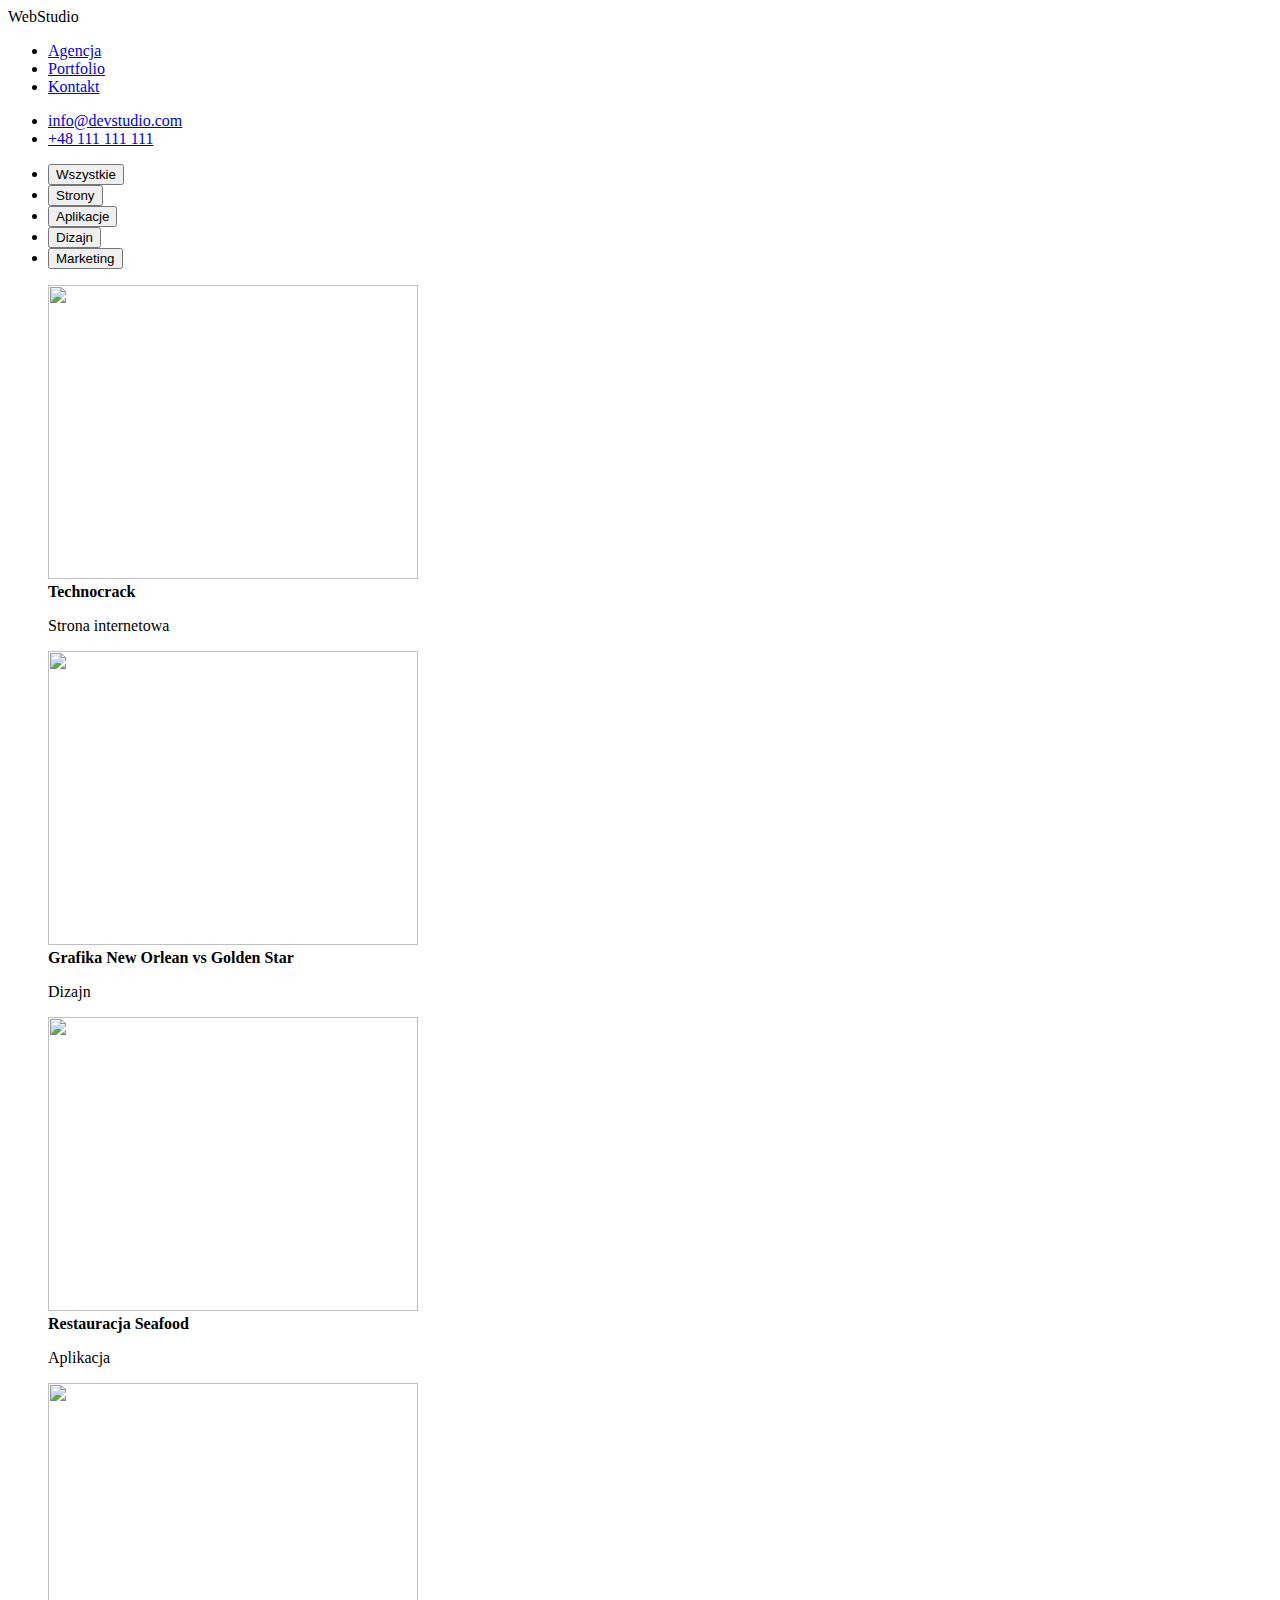
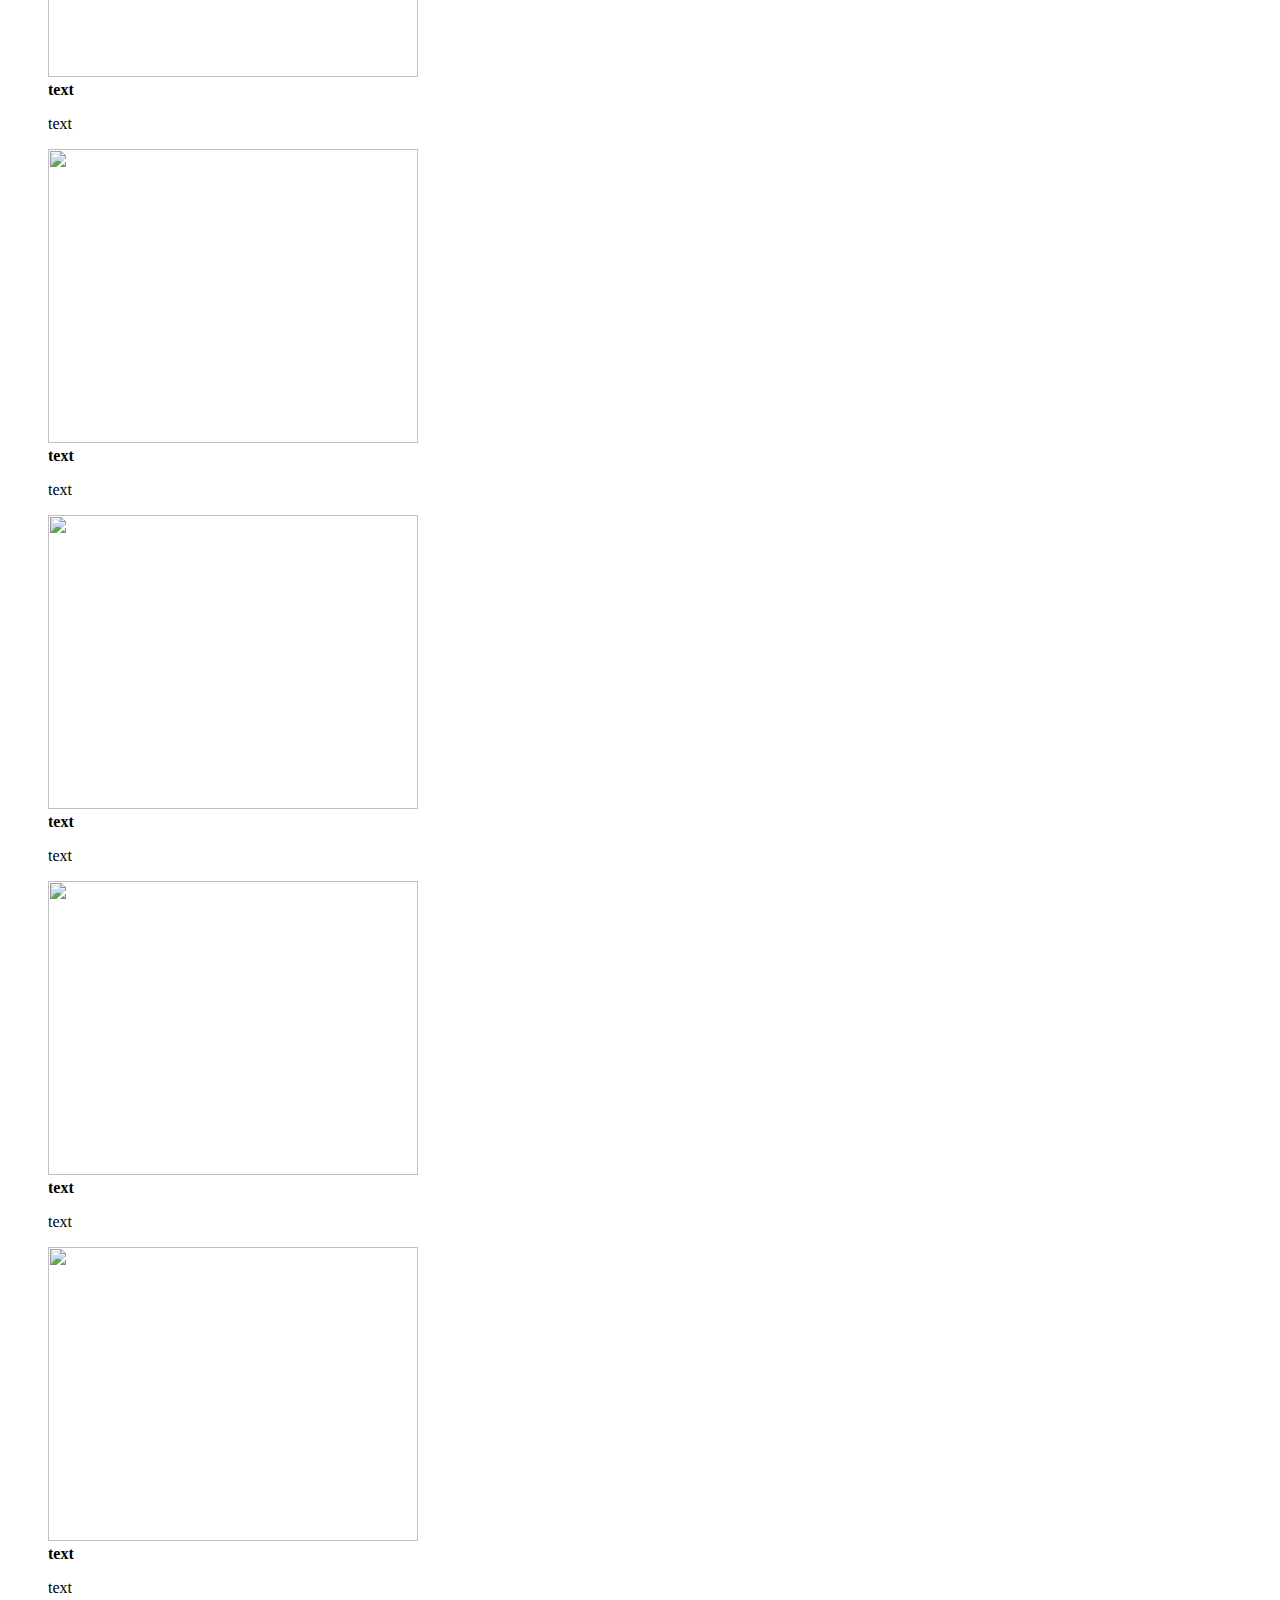
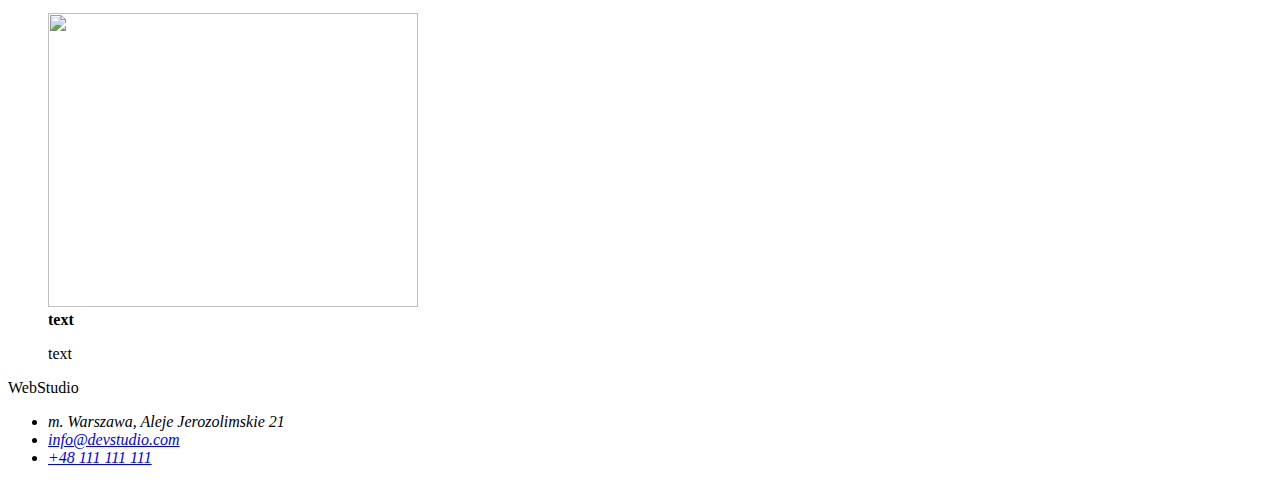
==== portfolio.html @ 41a2c411 "update" ====
<!DOCTYPE html>
<html lang="pl">
  <head>
    <meta charset="UTF-8" />
    <meta http-equiv="X-UA-Compatible" content="IE=edge" />
    <meta name="viewport" content="width=device-width, initial-scale=1.0" />
    <title>WebStudio</title>
    
  </head>
  <body>
    <header>
      <span>Web</span>Studio
      <nav>
        <ul>
          <li><a href="index.html">Agencja</a></li>
          <li><a href="portfolio.html">Portfolio</a></li>
          <li><a href="#">Kontakt</a></li>
        </ul>
      </nav>
      <ul>
        <li>
          <a href="mailto:info@devstudio.com">info@devstudio.com</a>
        </li>
        <li><a href="tel:+48111111111">+48 111 111 111</a></li>
      </ul>
    </header>
    <main>
      <div class="filter-bar">
        <ul>
          <li><input type="button" value="Wszystkie" /></li>
          <li><input type="button" value="Strony" /></li>
          <li><input type="button" value="Aplikacje" /></li>
          <li><input type="button" value="Dizajn" /></li>
          <li><input type="button" value="Marketing" /></li>
        </ul>
      </div>
      <div>
        <figure>
          <img src="images/img_Technocrack.jpg" alt="" width="370" height="294" />
          <figcaption>
            <b>Technocrack</b>
            <p>Strona internetowa</p>
          </figcaption>
        </figure>
        <figure>
          <img src="images/img_Grafika_New_Orlean .jpg" alt="" width="370" height="294" />
          <figcaption>
            <b>Grafika New Orlean vs Golden Star</b>
            <p>Dizajn</p>
          </figcaption>
        </figure>
        <figure>
          <img src="images/img_Restauracja_Seafood.jpg" alt="" width="370" height="294" />
          <figcaption>
            <b>Restauracja Seafood</b>
            <p>Aplikacja</p>
          </figcaption>
        </figure>
        <figure>
          <img src="images/img_Projekt_Prime.jpg" alt="" width="370" height="294" />
          <figcaption>
            <b>text</b>
            <p>text</p>
          </figcaption>
        </figure>
        <figure>
          <img src="images/img_Projekt_Boxes.jpg" alt="" width="370" height="294" />
          <figcaption>
            <b>text</b>
            <p>text</p>
          </figcaption>
        </figure>
        <figure>
          <img src="images/img_Inspiration_has_no_Borders.jpg" alt="" width="370" height="294" />
          <figcaption>
            <b>text</b>
            <p>text</p>
          </figcaption>
        </figure>
        <figure>
          <img src="images/img_Magazyn Limited Edition_.jpg" alt="" width="370" height="294" />
          <figcaption>
            <b>text</b>
            <p>text</p>
          </figcaption>
        </figure>
        <figure>
          <img src="images/img_Projekt_LAB.jpg" alt="" width="370" height="294" />
          <figcaption>
            <b>text</b>
            <p>text</p>
          </figcaption>
        </figure>
        <figure>
          <img src="images/img_Growing_Business.jpg" alt="" width="370" height="294" />
          <figcaption>
            <b>text</b>
            <p>text</p>
          </figcaption>
        </figure>
      </div>
    </main>
    <footer>
      <span>Web</span>Studio
      <address>
        <ul>
          <li>m. Warszawa, Aleje Jerozolimskie 21</li>
          <li>
            <a href="mailto:info@devstudio.com">info@devstudio.com</a>
          </li>
          <li><a href="tel:+48111111111">+48 111 111 111</a></li>
        </ul>
      </address>
    </footer>
  </body>
</html>
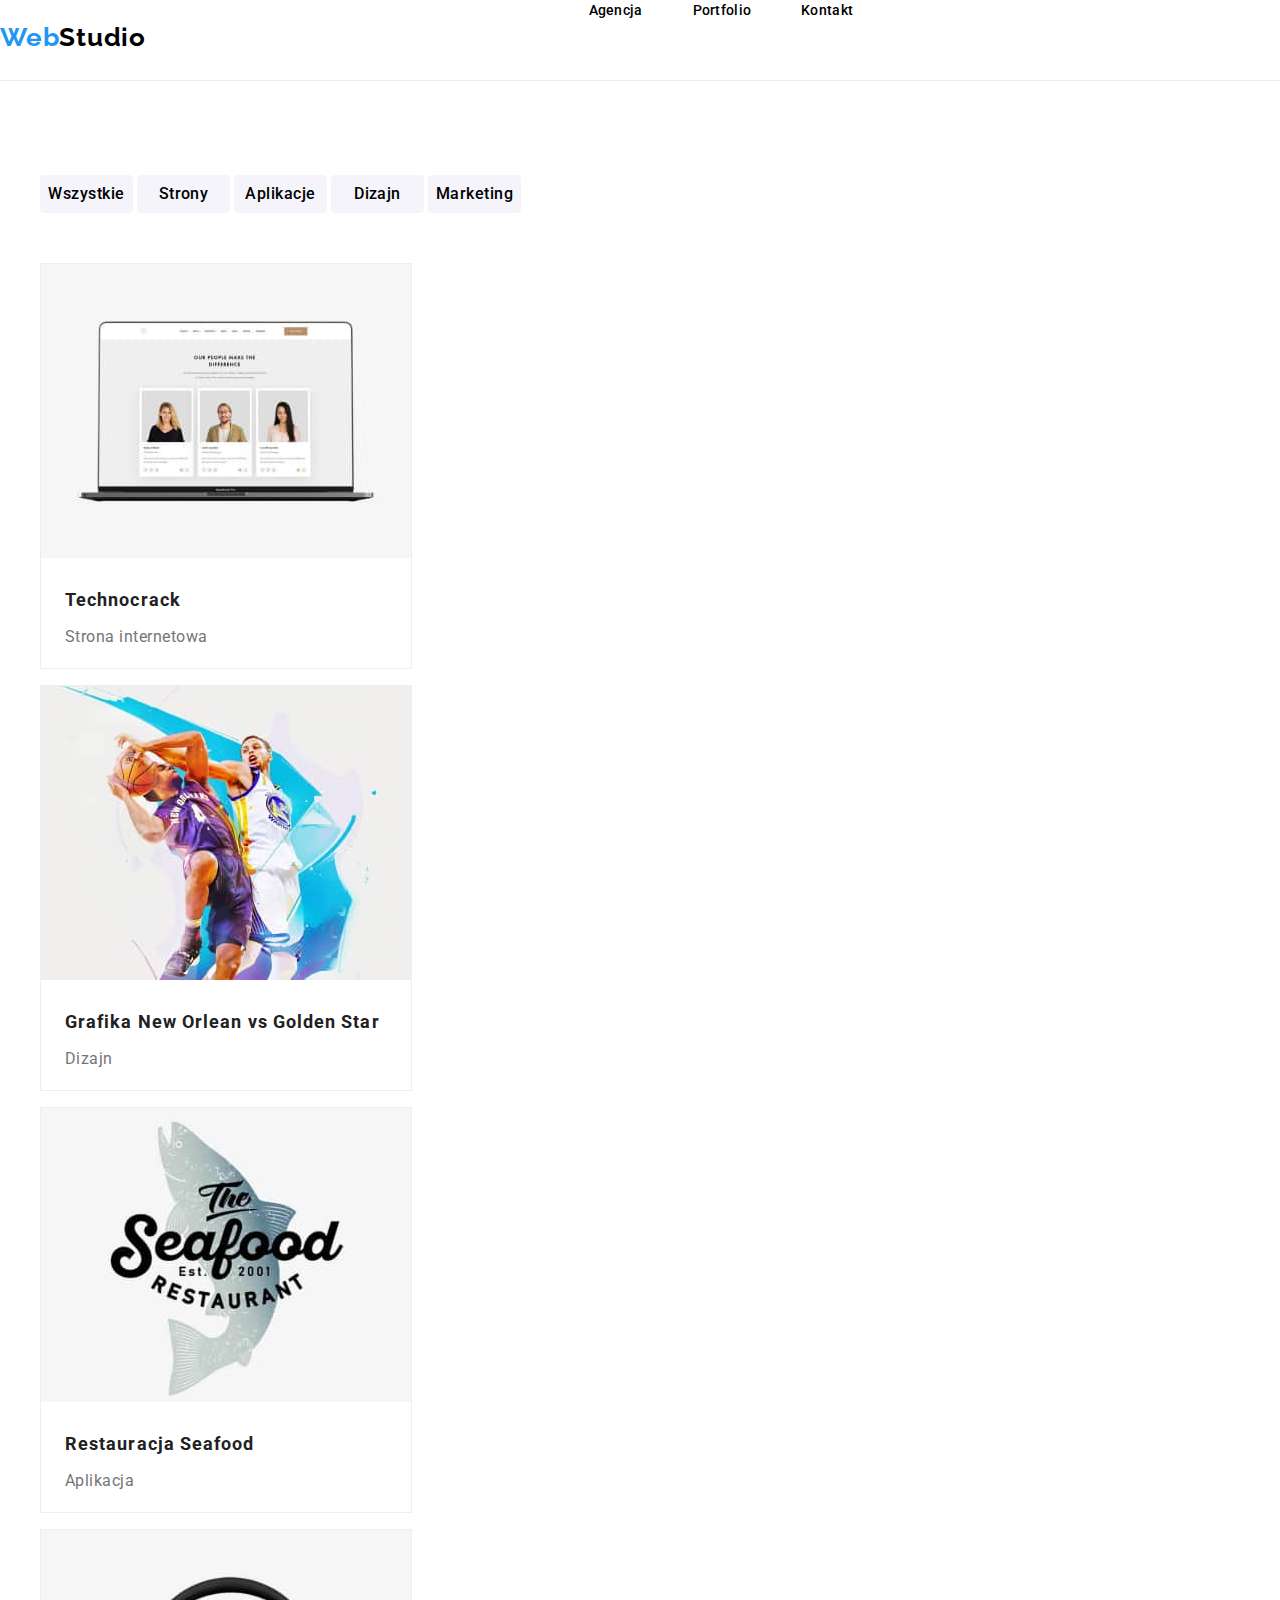
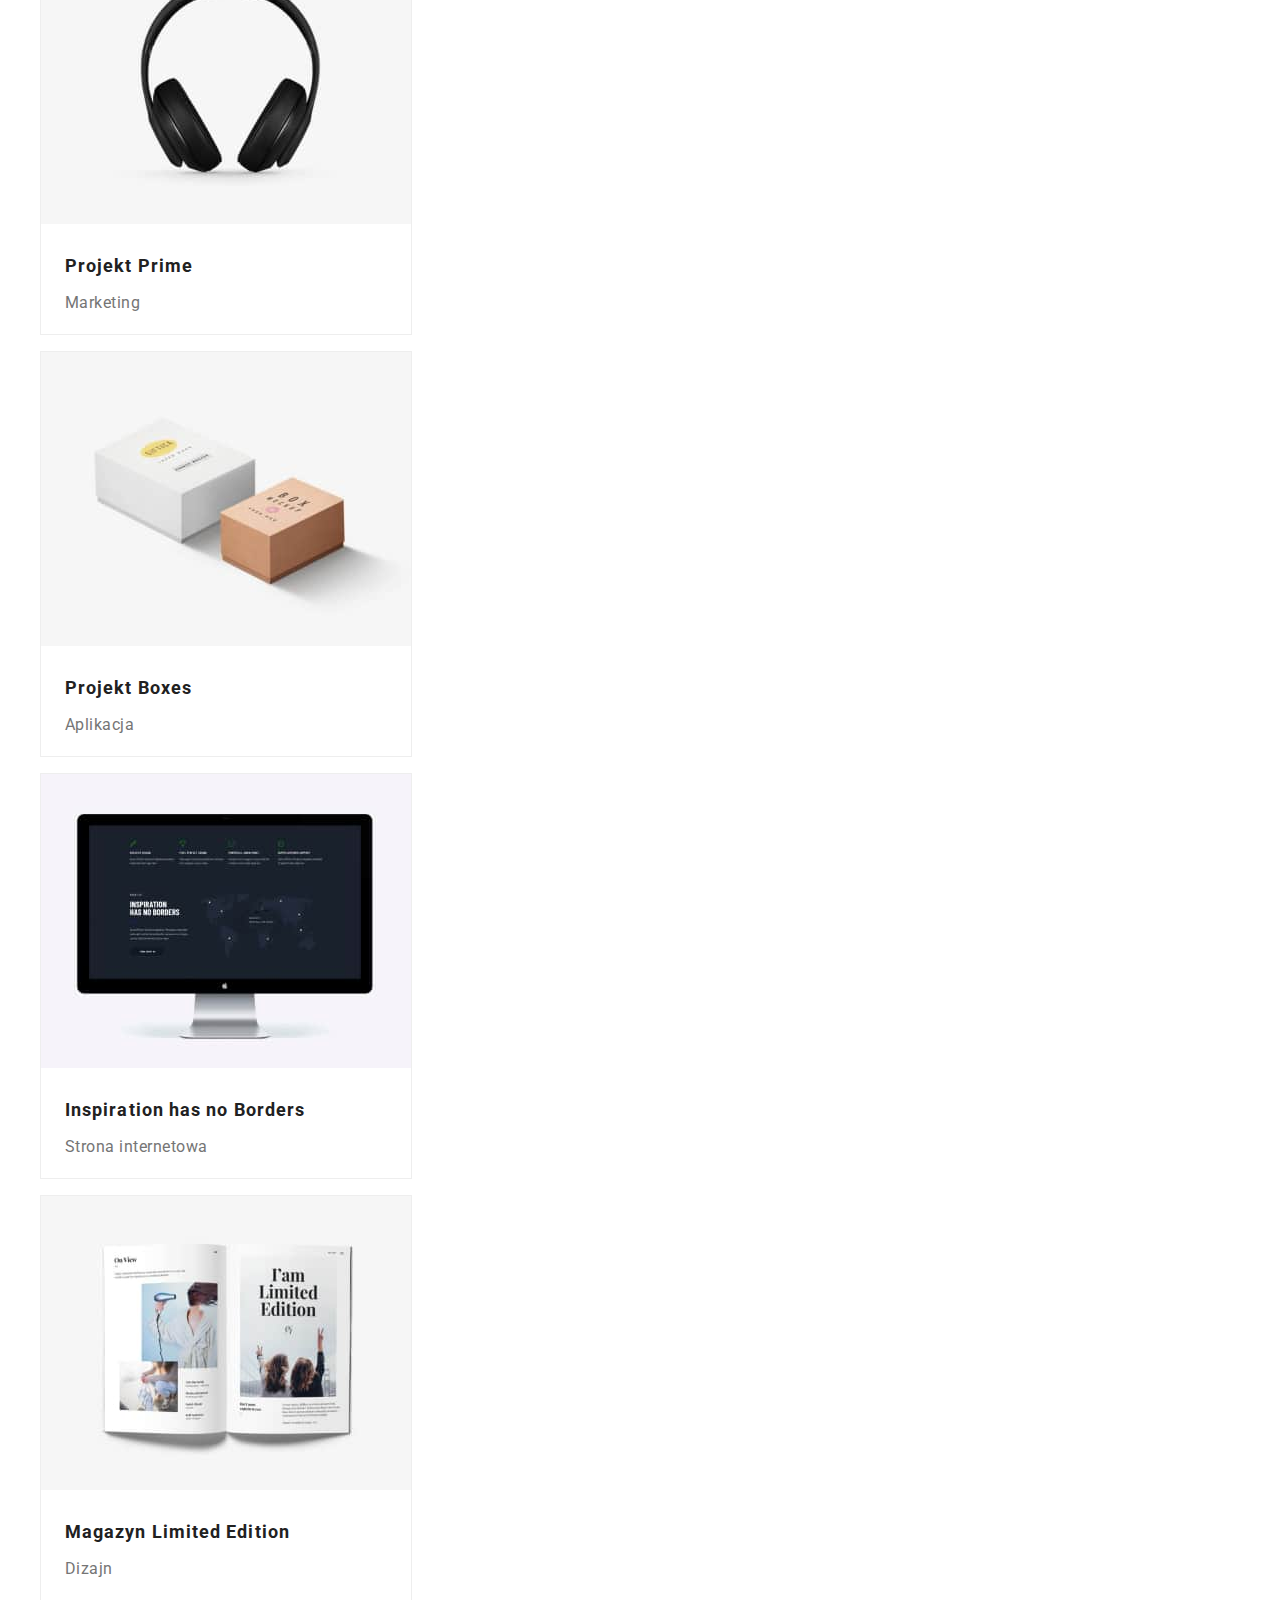
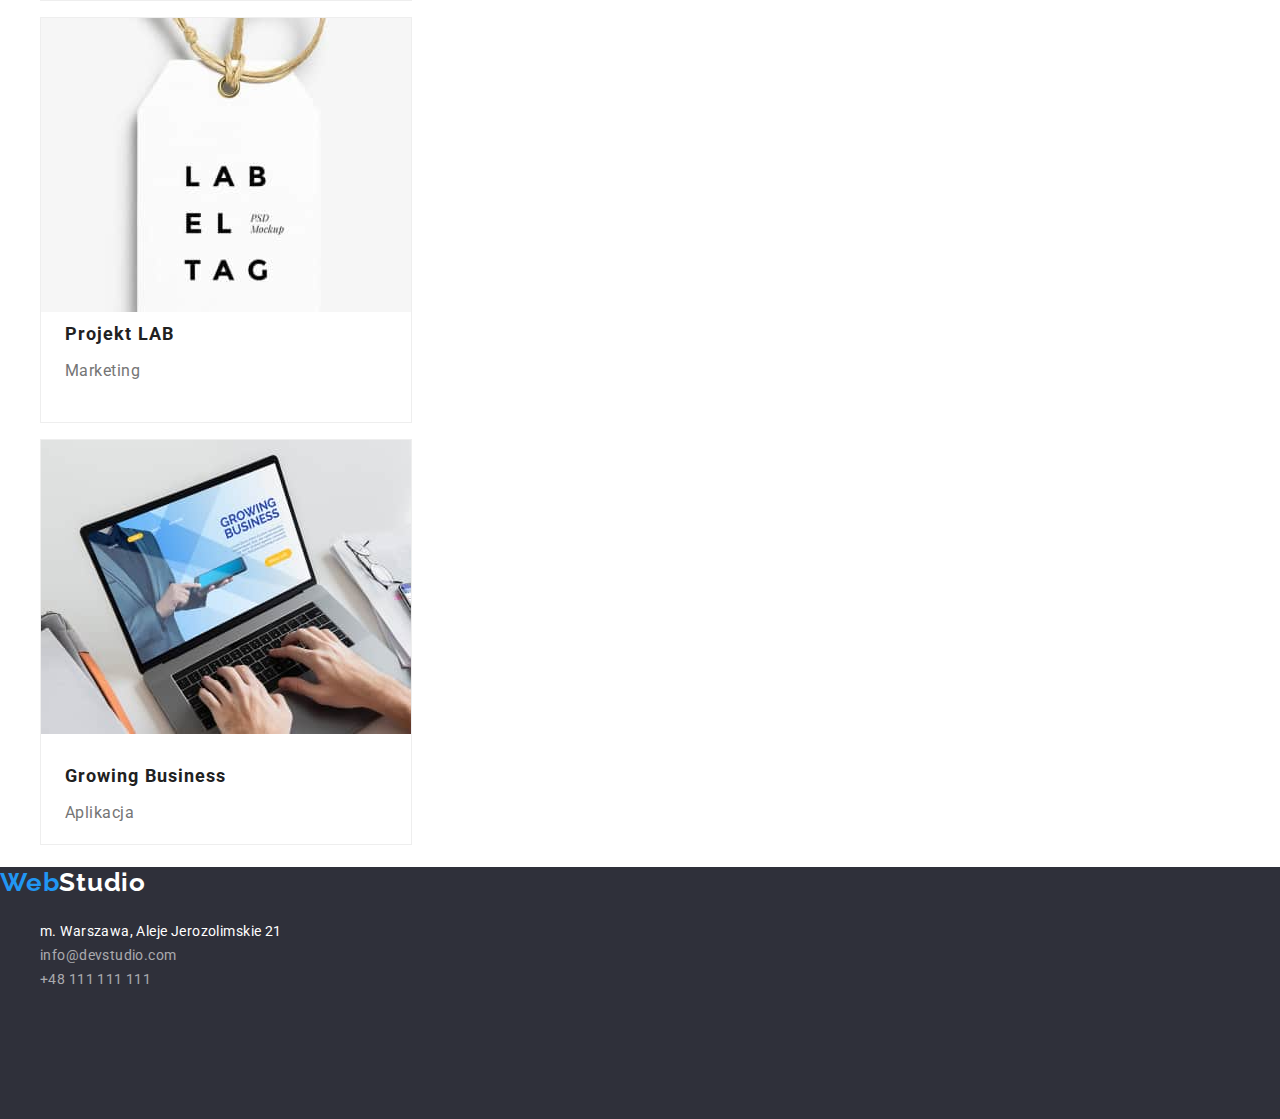
==== commit 4a3d58e6: "update site" ====
--- a/portfolio.html
+++ b/portfolio.html
@@ -5,110 +5,108 @@
     <meta http-equiv="X-UA-Compatible" content="IE=edge" />
     <meta name="viewport" content="width=device-width, initial-scale=1.0" />
     <title>WebStudio</title>
-    
+    <link rel="stylesheet" href="css/styles.css" />
   </head>
   <body>
     <header>
-      <span>Web</span>Studio
-      <nav>
-        <ul>
-          <li><a href="index.html">Agencja</a></li>
-          <li><a href="portfolio.html">Portfolio</a></li>
-          <li><a href="#">Kontakt</a></li>
-        </ul>
-      </nav>
-      <ul>
-        <li>
-          <a href="mailto:info@devstudio.com">info@devstudio.com</a>
-        </li>
-        <li><a href="tel:+48111111111">+48 111 111 111</a></li>
-      </ul>
-    </header>
-    <main>
-      <div class="filter-bar">
-        <ul>
-          <li><input type="button" value="Wszystkie" /></li>
-          <li><input type="button" value="Strony" /></li>
-          <li><input type="button" value="Aplikacje" /></li>
-          <li><input type="button" value="Dizajn" /></li>
-          <li><input type="button" value="Marketing" /></li>
+      <div class="nav">
+        <h2 class="logo"><span>Web</span>Studio</h2>
+        <nav>
+          <ul class="menu">
+            <li><a href="index.html">Agencja</a></li>
+            <li><a href="portfolio.html">Portfolio</a></li>
+            <li><a href="#">Kontakt</a></li>
+          </ul>
+        </nav>
+        <ul class="contact">
+          <li><a href="mailto:info@devstudio.com">info@devstudio.com</a></li>
+          <li><a href="tel:+48111111111">+48 111 111 111</a></li>
         </ul>
       </div>
-      <div>
-        <figure>
+    </header>
+    <main class="content">
+      <section id="filter-bar">
+        <ul class="items">
+          <li class="item"><input type="button" value="Wszystkie" /></li>
+          <li class="item"><input type="button" value="Strony" /></li>
+          <li class="item"><input type="button" value="Aplikacje" /></li>
+          <li class="item"><input type="button" value="Dizajn" /></li>
+          <li class="item"><input type="button" value="Marketing" /></li>
+        </ul>
+      </section>
+      <section id="projects">
+        <figure class="photo">
           <img src="images/img_Technocrack.jpg" alt="" width="370" height="294" />
           <figcaption>
-            <b>Technocrack</b>
-            <p>Strona internetowa</p>
+            <p id="name">Technocrack</p>
+            <p id="type">Strona internetowa</p>
           </figcaption>
         </figure>
-        <figure>
+        <figure class="photo">
           <img src="images/img_Grafika_New_Orlean .jpg" alt="" width="370" height="294" />
           <figcaption>
-            <b>Grafika New Orlean vs Golden Star</b>
-            <p>Dizajn</p>
+            <p id="name">Grafika New Orlean vs Golden Star</p>
+            <p id="type">Dizajn</p>
           </figcaption>
         </figure>
-        <figure>
+        <figure class="photo">
           <img src="images/img_Restauracja_Seafood.jpg" alt="" width="370" height="294" />
           <figcaption>
-            <b>Restauracja Seafood</b>
-            <p>Aplikacja</p>
+            <p id="name">Restauracja Seafood</p>
+            <p id="type">Aplikacja</p>
           </figcaption>
         </figure>
-        <figure>
+        <figure class="photo">
           <img src="images/img_Projekt_Prime.jpg" alt="" width="370" height="294" />
           <figcaption>
-            <b>text</b>
-            <p>text</p>
+            <p id="name">Projekt Prime</p>
+            <p id="type">Marketing</p>
           </figcaption>
         </figure>
-        <figure>
+        <figure class="photo">
           <img src="images/img_Projekt_Boxes.jpg" alt="" width="370" height="294" />
           <figcaption>
-            <b>text</b>
-            <p>text</p>
+            <p id="name">Projekt Boxes</p>
+            <p id="type">Aplikacja</p>
           </figcaption>
         </figure>
-        <figure>
+        <figure class="photo">
           <img src="images/img_Inspiration_has_no_Borders.jpg" alt="" width="370" height="294" />
           <figcaption>
-            <b>text</b>
-            <p>text</p>
+            <p id="name">Inspiration has no Borders</p>
+            <p id="type">Strona internetowa</p>
           </figcaption>
         </figure>
-        <figure>
+        <figure class="photo">
           <img src="images/img_Magazyn Limited Edition_.jpg" alt="" width="370" height="294" />
           <figcaption>
-            <b>text</b>
-            <p>text</p>
+            <p id="name">Magazyn Limited Edition</p>
+            <p id="type">Dizajn</p>
           </figcaption>
         </figure>
-        <figure>
+        <figure class="photo">
           <img src="images/img_Projekt_LAB.jpg" alt="" width="370" height="294" />
           <figcaption>
-            <b>text</b>
-            <p>text</p>
+            <b id="name">Projekt LAB</b>
+            <p id="type">Marketing</p>
           </figcaption>
         </figure>
-        <figure>
+        <figure class="photo">
           <img src="images/img_Growing_Business.jpg" alt="" width="370" height="294" />
           <figcaption>
-            <b>text</b>
-            <p>text</p>
+            <p id="name">Growing Business</p>
+            <p id="type">Aplikacja</p>
           </figcaption>
         </figure>
-      </div>
+      </section>
     </main>
     <footer>
-      <span>Web</span>Studio
+      <h2 class="logo"><span>Web</span>Studio</h2>
       <address>
-        <ul>
-          <li>m. Warszawa, Aleje Jerozolimskie 21</li>
-          <li>
-            <a href="mailto:info@devstudio.com">info@devstudio.com</a>
-          </li>
-          <li><a href="tel:+48111111111">+48 111 111 111</a></li>
+        <ul class="items">
+          <li class="item">m. Warszawa, Aleje Jerozolimskie 21</li>
+          <li class="item">info@devstudio.com</li>
+          <li class="item">+48 111 111 111</li>
         </ul>
       </address>
     </footer>
--- a/css/styles.css
+++ b/css/styles.css
@@ -0,0 +1,311 @@
+@import url("https://fonts.googleapis.com/css2?family=Raleway:wght@700&family=Roboto:wght@400;500;700;900&display=swap");
+
+body {
+  color: #000;
+  margin: 0px;
+  padding: 0px;
+  font-family: "Roboto", sans-serif;
+}
+
+header {
+  border-bottom: 1px solid #ececec;
+  width: 1600px;
+}
+
+header .nav {
+  height: 80px;
+  margin: 0;
+  display: flex;
+  justify-content: space-between;
+}
+
+header .logo {
+  font-family: "Raleway", sans-serif;
+  font-style: normal;
+  font-weight: 700;
+  font-size: 26px;
+  line-height: 31px;
+  letter-spacing: 0.03em;
+}
+
+header .logo span {
+  color: #2196f3;
+}
+/* navigation bar links */
+header .menu {
+  list-style-type: none;
+  margin: 0px;
+}
+
+header .menu li {
+  display: inline-block;
+  margin-left: 46px;
+}
+
+header .menu a {
+  text-decoration: none;
+  font-weight: 500;
+  font-size: 14px;
+  line-height: 16px;
+  letter-spacing: 0.02em;
+  color: #000;
+}
+
+header .menu a:hover,
+a:focus {
+  color: #2196f3;
+}
+
+/* navigation bar contact */
+header .contact {
+  list-style: none;
+  margin: 0px;
+}
+header .contact li {
+  display: inline-block;
+  margin-left: 50px;
+}
+
+header .contact a {
+  text-decoration: none;
+  font-weight: 500;
+  font-size: 14px;
+  line-height: 16px;
+  letter-spacing: 0.02em;
+
+  color: #757575;
+}
+
+header .contact a:hover,
+a:focus {
+  color: #2196f3;
+}
+/* header board */
+header .board {
+  width: 1600px;
+  height: 600px;
+  background: #2f303a;
+}
+
+header .board .motto {
+  font-weight: 900;
+  font-size: 44px;
+  line-height: 60px;
+  letter-spacing: 0.06em;
+  width: 696px;
+  text-transform: uppercase;
+  color: #ffffff;
+  text-align: center;
+  margin: auto;
+  padding-top: 200px;
+  padding-bottom: 40px;
+}
+
+header .board button {
+  width: 200px;
+  height: 50px;
+  border: none;
+  background: #2196f3;
+  box-shadow: 0px 4px 4px rgba(0, 0, 0, 0.15);
+  border-radius: 4px;
+  font-weight: 700;
+  font-size: 16px;
+  line-height: 30px;
+  text-align: center;
+  letter-spacing: 0.06em;
+  border: none;
+  color: #ffffff;
+  margin: auto;
+  display: block;
+}
+
+.content #advantages .items {
+  list-style: none;
+}
+.content #advantages .item {
+  display: inline-block;
+}
+.content #advantages .item .box {
+  width: 270px;
+  height: 101px;
+}
+
+.content #takeCare h2 {
+  font-weight: 700;
+  font-size: 36px;
+  line-height: 42px;
+  /* text-align: center; */
+  letter-spacing: 0.03em;
+
+  color: #212121;
+}
+
+.content #takeCare .items {
+  display: inline-block;
+}
+
+.content #takeCare .item {
+  display: inline-block;
+}
+
+.content #team h2 {
+  font-weight: 700;
+  font-size: 36px;
+  line-height: 42px;
+  /* text-align: center; */
+  letter-spacing: 0.03em;
+
+  color: #212121;
+}
+
+.content #team .items {
+  display: inline-block;
+}
+
+.content #team .item {
+  display: inline-block;
+}
+
+.content #team .box {
+  width: 270px;
+  height: 368px;
+
+  background: #ffffff;
+  /* material shadow v1 */
+
+  box-shadow: 0px 1px 3px rgba(0, 0, 0, 0.12), 0px 1px 1px rgba(0, 0, 0, 0.14), 0px 2px 1px rgba(0, 0, 0, 0.2);
+  border-radius: 0px 0px 4px 4px;
+}
+
+.content #team .box #name {
+  font-weight: 500;
+  font-size: 16px;
+  line-height: 19px;
+  /* identical to box height */
+
+  text-align: center;
+  letter-spacing: 0.03em;
+
+  color: #212121;
+}
+.content #team .box #workplace {
+  font-size: 16px;
+  line-height: 19px;
+  /* identical to box height */
+
+  text-align: center;
+  letter-spacing: 0.03em;
+
+  color: #757575;
+}
+
+.content #filter-bar {
+  margin-top: 94px;
+}
+
+.content #filter-bar .items {
+  list-style: none;
+}
+.content #filter-bar .item {
+  display: inline-block;
+}
+
+.content #filter-bar input[type="button"] {
+  font-family: "Roboto";
+  font-style: normal;
+  font-weight: 500;
+  font-size: 16px;
+  line-height: 26px;
+  /* identical to box height, or 162% */
+
+  text-align: center;
+  letter-spacing: 0.03em;
+  width: 93px;
+  height: 38px;
+  background: #f5f4fa;
+  border-radius: 4px;
+  border: 0px;
+}
+
+.content #filter-bar input[type="button"]:hover {
+  width: 93px;
+  height: 38px;
+  background: #2196f3;
+  color: #ffffff;
+  border-radius: 4px;
+}
+
+.content #projects {
+  margin-top: 50px;
+}
+
+.content #projects .photo {
+  margin-right: 30px;
+  width: 370px;
+  height: 404px;
+  background: #ffffff;
+  border: 1px solid #eeeeee;
+}
+
+.content #projects #name {
+  font-weight: 700;
+  font-size: 18px;
+  line-height: 36px;
+
+  margin: 20px 0 0 24px;
+  letter-spacing: 0.06em;
+
+  color: #212121;
+}
+
+.content #projects #type {
+  font-size: 16px;
+  line-height: 30px;
+  /* identical to box height, or 188% */
+  margin: 4px 0 0 24px;
+  letter-spacing: 0.03em;
+
+  color: #757575;
+}
+
+/* Footer styles */
+footer {
+  background-color: #2f303a;
+  width: 1600px;
+  height: 252px;
+}
+
+footer .logo {
+  font-family: "Raleway", sans-serif;
+  font-style: normal;
+  font-weight: 700;
+  font-size: 26px;
+  line-height: 31px;
+  letter-spacing: 0.03em;
+  color: #fff;
+}
+
+footer .logo span {
+  color: #2196f3;
+}
+
+footer address .items {
+  list-style: none;
+  font-style: normal;
+}
+
+footer address .item:first-child {
+  font-size: 14px;
+  line-height: 24px;
+  letter-spacing: 0.03em;
+
+  color: #ffffff;
+}
+
+footer address .item {
+  font-size: 14px;
+  line-height: 24px;
+  /* or 171% */
+  letter-spacing: 0.03em;
+  color: rgba(255, 255, 255, 0.6);
+}
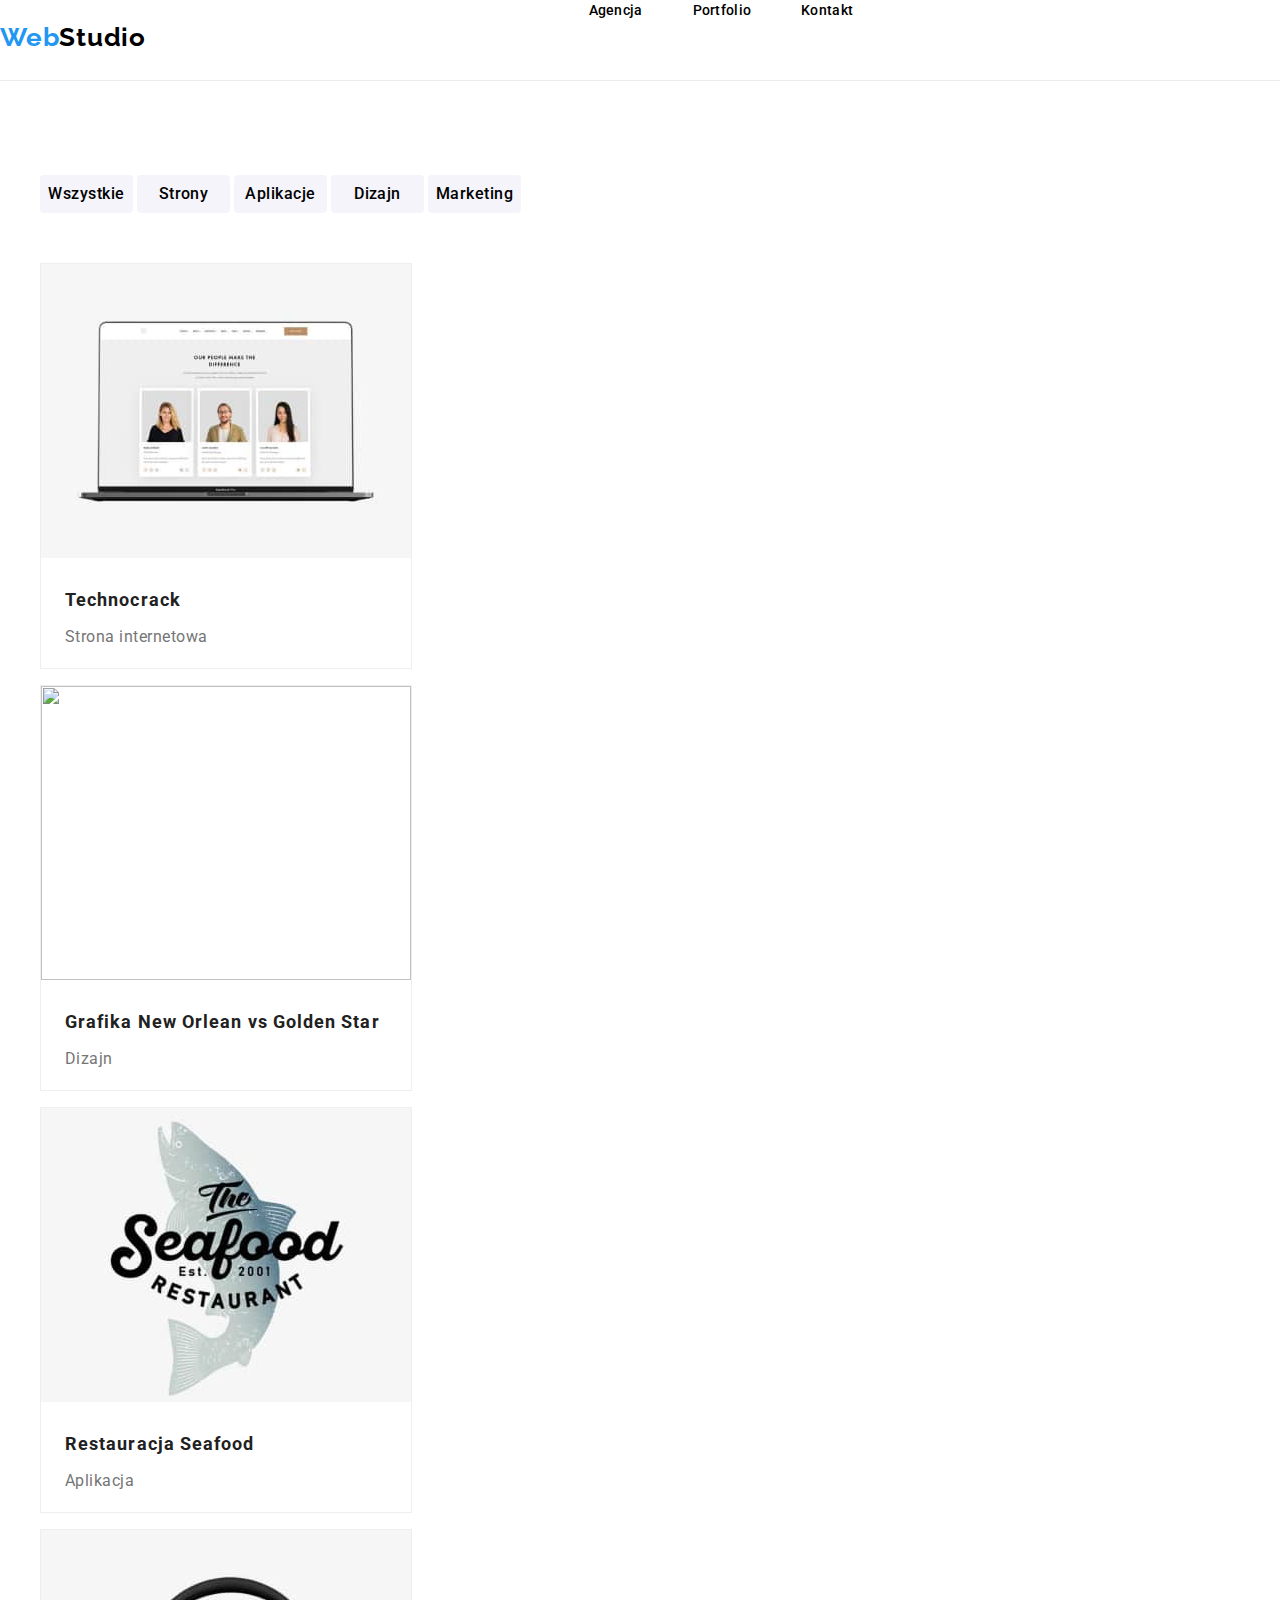
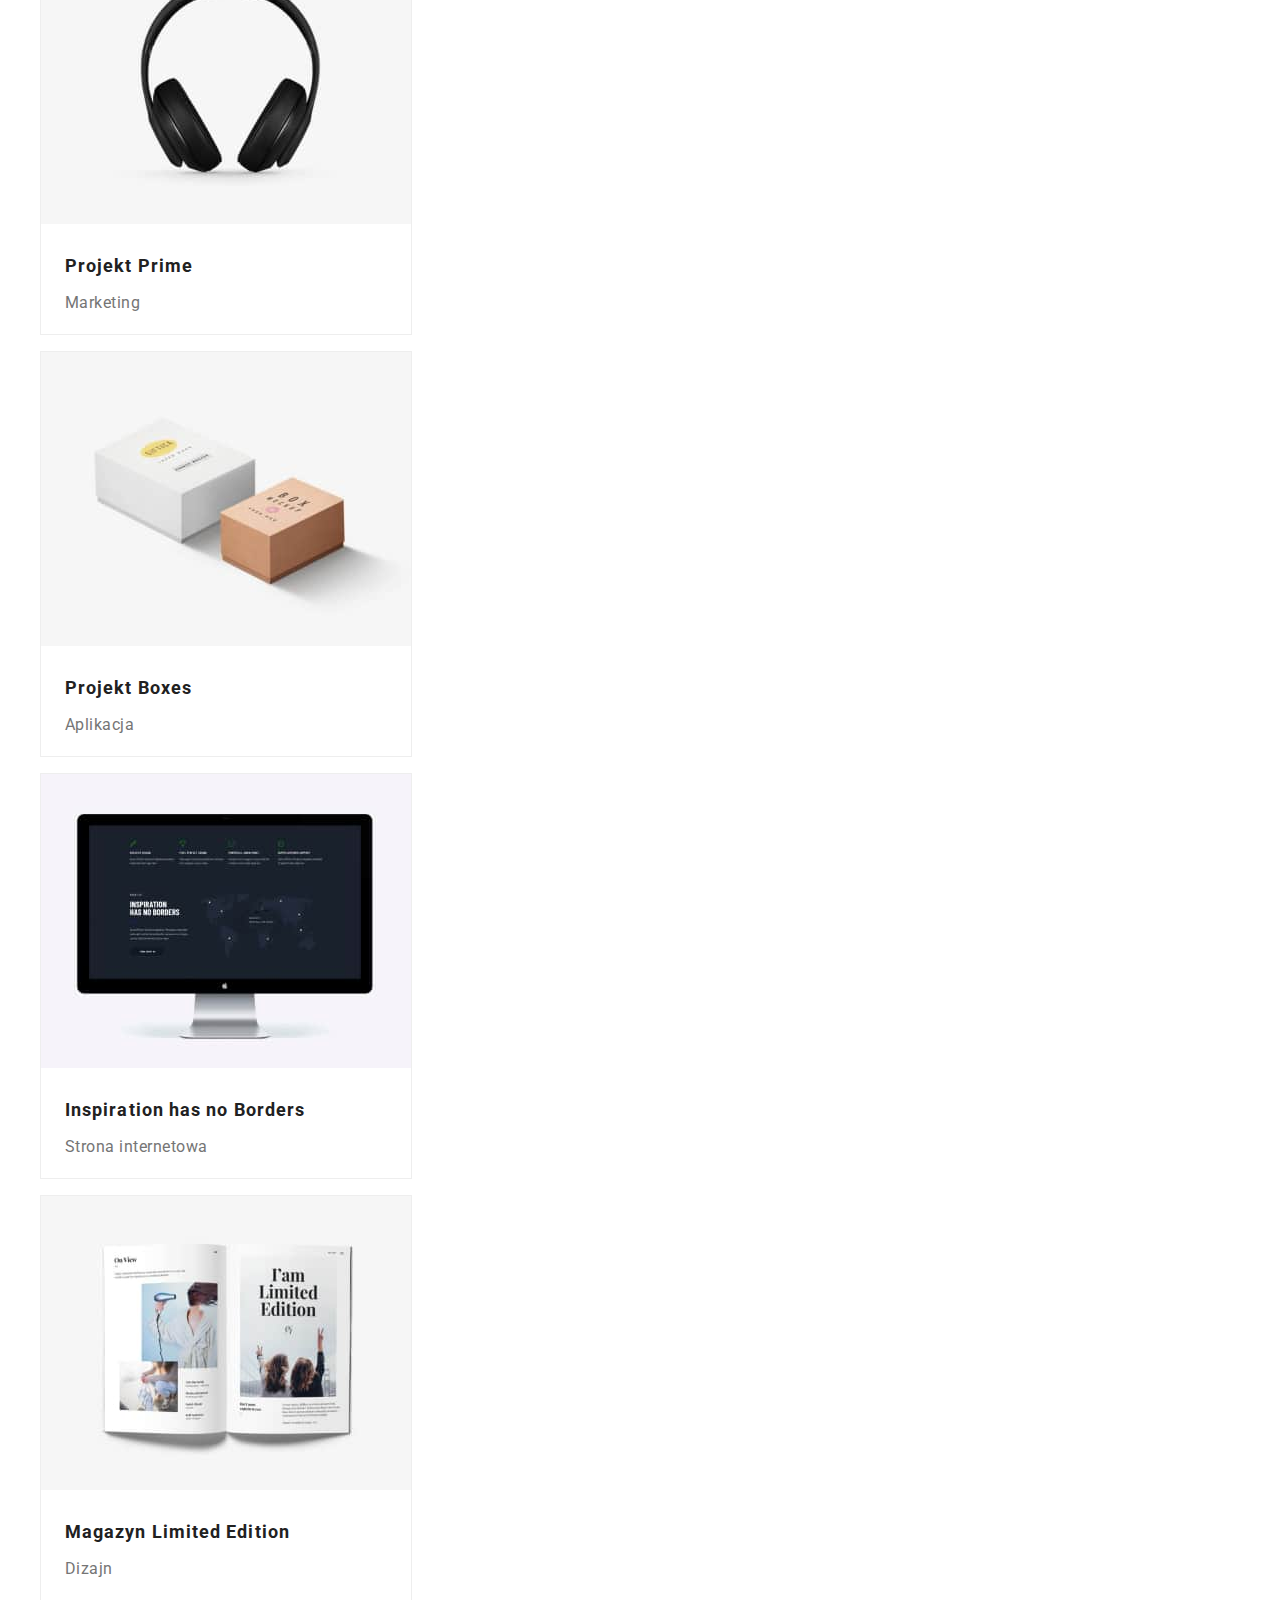
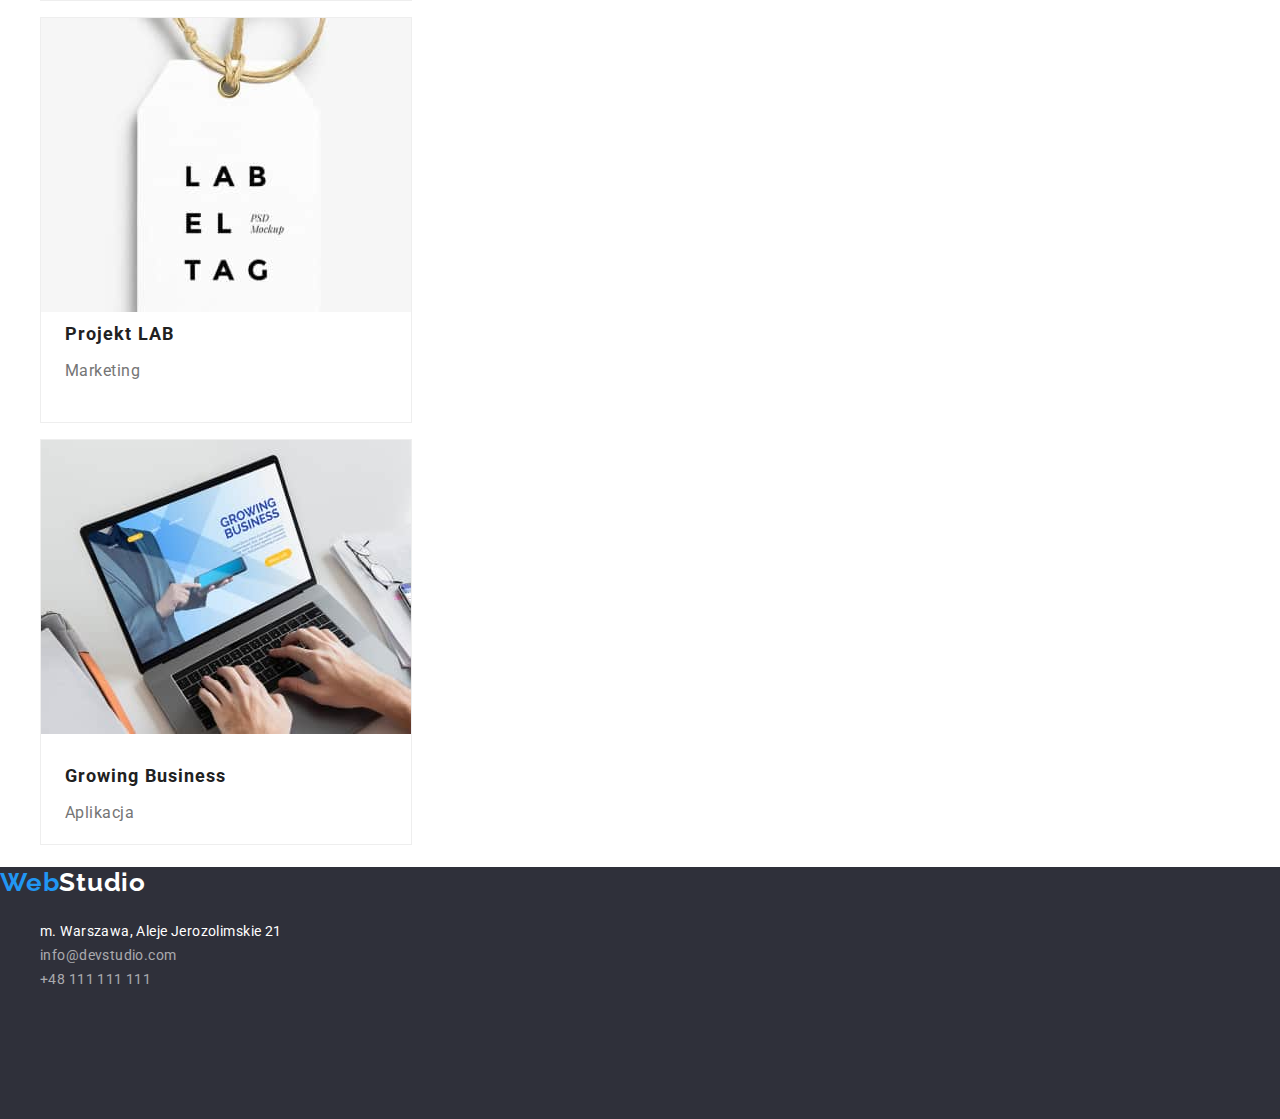
==== commit c3c7b44e: "fix 0.0.2" ====
--- a/portfolio.html
+++ b/portfolio.html
@@ -25,7 +25,7 @@
       </div>
     </header>
     <main class="content">
-      <section id="filter-bar">
+      <div id="filter-bar">
         <ul class="items">
           <li class="item"><input type="button" value="Wszystkie" /></li>
           <li class="item"><input type="button" value="Strony" /></li>
@@ -33,72 +33,72 @@
           <li class="item"><input type="button" value="Dizajn" /></li>
           <li class="item"><input type="button" value="Marketing" /></li>
         </ul>
-      </section>
-      <section id="projects">
+      </div>
+      <div id="projects">
         <figure class="photo">
           <img src="images/img_Technocrack.jpg" alt="" width="370" height="294" />
           <figcaption>
-            <p id="name">Technocrack</p>
-            <p id="type">Strona internetowa</p>
+            <p class="name">Technocrack</p>
+            <p class="type">Strona internetowa</p>
           </figcaption>
         </figure>
         <figure class="photo">
-          <img src="images/img_Grafika_New_Orlean .jpg" alt="" width="370" height="294" />
+          <img src="images/img_Grafika_New_Orlean.jpg" alt="" width="370" height="294" />
           <figcaption>
-            <p id="name">Grafika New Orlean vs Golden Star</p>
-            <p id="type">Dizajn</p>
+            <p class="name">Grafika New Orlean vs Golden Star</p>
+            <p class="type">Dizajn</p>
           </figcaption>
         </figure>
         <figure class="photo">
           <img src="images/img_Restauracja_Seafood.jpg" alt="" width="370" height="294" />
           <figcaption>
-            <p id="name">Restauracja Seafood</p>
-            <p id="type">Aplikacja</p>
+            <p class="name">Restauracja Seafood</p>
+            <p class="type">Aplikacja</p>
           </figcaption>
         </figure>
         <figure class="photo">
           <img src="images/img_Projekt_Prime.jpg" alt="" width="370" height="294" />
           <figcaption>
-            <p id="name">Projekt Prime</p>
-            <p id="type">Marketing</p>
+            <p class="name">Projekt Prime</p>
+            <p class="type">Marketing</p>
           </figcaption>
         </figure>
         <figure class="photo">
           <img src="images/img_Projekt_Boxes.jpg" alt="" width="370" height="294" />
           <figcaption>
-            <p id="name">Projekt Boxes</p>
-            <p id="type">Aplikacja</p>
+            <p class="name">Projekt Boxes</p>
+            <p class="type">Aplikacja</p>
           </figcaption>
         </figure>
         <figure class="photo">
           <img src="images/img_Inspiration_has_no_Borders.jpg" alt="" width="370" height="294" />
           <figcaption>
-            <p id="name">Inspiration has no Borders</p>
-            <p id="type">Strona internetowa</p>
+            <p class="name">Inspiration has no Borders</p>
+            <p class="type">Strona internetowa</p>
           </figcaption>
         </figure>
         <figure class="photo">
-          <img src="images/img_Magazyn Limited Edition_.jpg" alt="" width="370" height="294" />
+          <img src="images/img_Magazyn_Limited_Edition.jpg" alt="" width="370" height="294" />
           <figcaption>
-            <p id="name">Magazyn Limited Edition</p>
-            <p id="type">Dizajn</p>
+            <p class="name">Magazyn Limited Edition</p>
+            <p class="type">Dizajn</p>
           </figcaption>
         </figure>
         <figure class="photo">
           <img src="images/img_Projekt_LAB.jpg" alt="" width="370" height="294" />
           <figcaption>
-            <b id="name">Projekt LAB</b>
-            <p id="type">Marketing</p>
+            <b class="name">Projekt LAB</b>
+            <p class="type">Marketing</p>
           </figcaption>
         </figure>
         <figure class="photo">
           <img src="images/img_Growing_Business.jpg" alt="" width="370" height="294" />
           <figcaption>
-            <p id="name">Growing Business</p>
-            <p id="type">Aplikacja</p>
+            <p class="name">Growing Business</p>
+            <p class="type">Aplikacja</p>
           </figcaption>
         </figure>
-      </section>
+      </div>
     </main>
     <footer>
       <h2 class="logo"><span>Web</span>Studio</h2>
--- a/css/styles.css
+++ b/css/styles.css
@@ -247,7 +247,7 @@
   border: 1px solid #eeeeee;
 }
 
-.content #projects #name {
+.content #projects .name {
   font-weight: 700;
   font-size: 18px;
   line-height: 36px;
@@ -258,7 +258,7 @@
   color: #212121;
 }
 
-.content #projects #type {
+.content #projects .type {
   font-size: 16px;
   line-height: 30px;
   /* identical to box height, or 188% */
